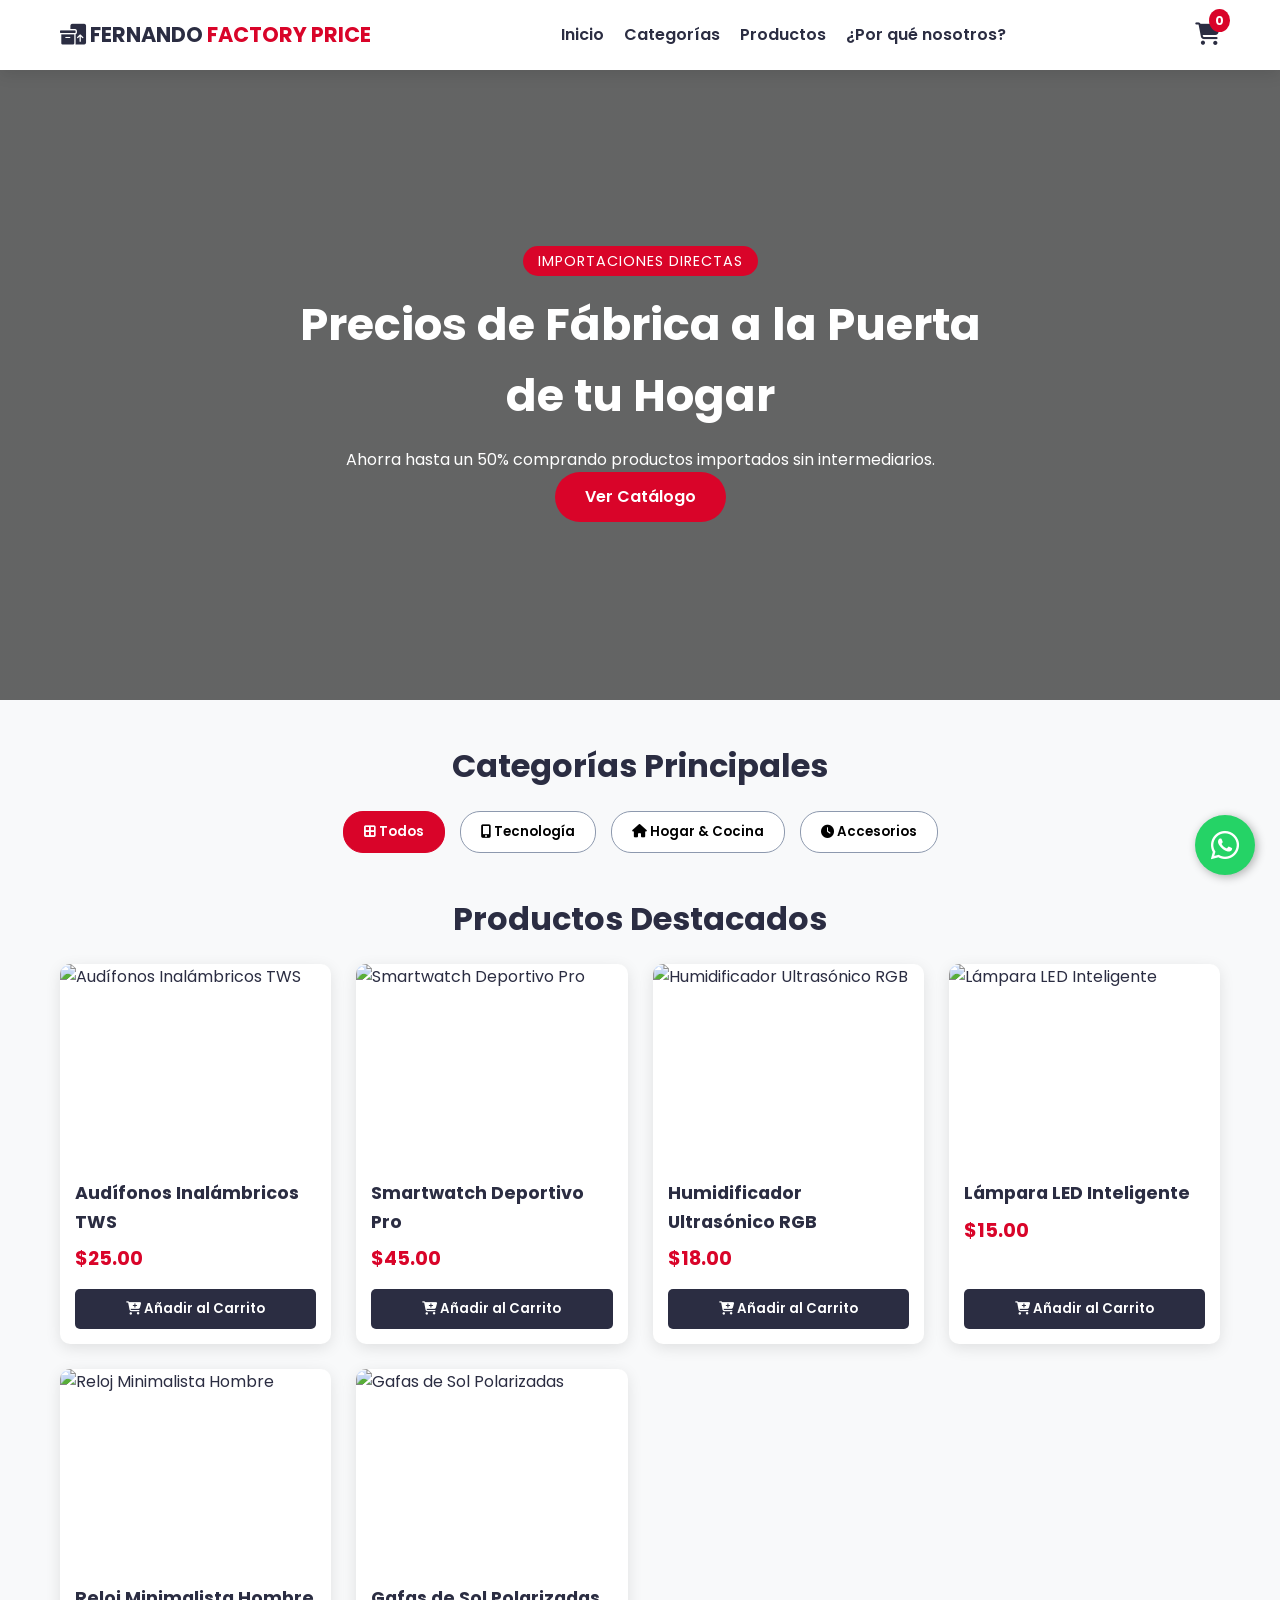
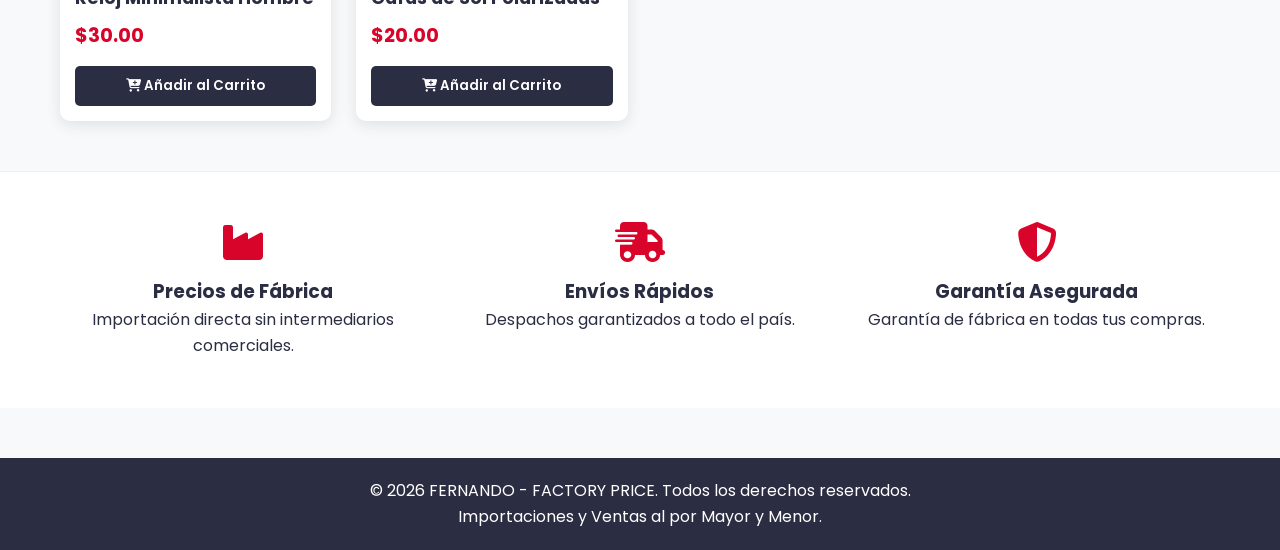
==== index.html @ 57cb058f "Add files via upload" ====
<!DOCTYPE html>
<html lang="es">
<head>
    <meta charset="UTF-8">
    <meta name="viewport" content="width=device-width, initial-scale=1.0">
    <title>FERNANDO - FACTORY PRICE | Productos Importados Directos de Fábrica</title>
    <!-- FontAwesome para iconos -->
    <link rel="stylesheet" href="https://cdnjs.cloudflare.com/ajax/libs/font-awesome/6.4.0/css/all.min.css">
    <!-- Google Fonts -->
    <link href="https://fonts.googleapis.com/css2?family=Poppins:wght@300;400;600;700&display=swap" rel="stylesheet">
    <link rel="stylesheet" href="style.css">
</head>
<body>

    <!-- Header / Navegación -->
    <header class="header">
        <div class="container navbar">
            <a href="#" class="logo">
                <i class="fa-solid fa-boxes-packing"></i> FERNANDO <span>FACTORY PRICE</span>
            </a>
            
            <nav class="nav-menu" id="nav-menu">
                <a href="#hero">Inicio</a>
                <a href="#categorias">Categorías</a>
                <a href="#productos">Productos</a>
                <a href="#confianza">¿Por qué nosotros?</a>
            </nav>

            <div class="nav-icons">
                <div class="cart-icon" id="cart-icon">
                    <i class="fa-solid fa-cart-shopping"></i>
                    <span class="cart-count" id="cart-count">0</span>
                </div>
                <div class="menu-toggle" id="menu-toggle">
                    <i class="fa-solid fa-bars"></i>
                </div>
            </div>
        </div>
    </header>

    <!-- Banner Hero -->
    <section class="hero" id="hero">
        <div class="hero-content">
            <span class="badge">Importaciones Directas</span>
            <h1>Precios de Fábrica a la Puerta de tu Hogar</h1>
            <p>Ahorra hasta un 50% comprando productos importados sin intermediarios.</p>
            <a href="#productos" class="btn btn-primary">Ver Catálogo</a>
        </div>
    </section>

    <!-- Categorías -->
    <section class="container categories-section" id="categorias">
        <h2 class="section-title">Categorías Principales</h2>
        <div class="categories-grid">
            <button class="category-btn active" data-category="todos">
                <i class="fa-solid fa-border-all"></i> Todos
            </button>
            <button class="category-btn" data-category="tecnologia">
                <i class="fa-solid fa-mobile-screen-button"></i> Tecnología
            </button>
            <button class="category-btn" data-category="hogar">
                <i class="fa-solid fa-house"></i> Hogar & Cocina
            </button>
            <button class="category-btn" data-category="accesorios">
                <i class="fa-solid fa-clock"></i> Accesorios
            </button>
        </div>
    </section>

    <!-- Catálogo de Productos -->
    <section class="container products-section" id="productos">
        <h2 class="section-title">Productos Destacados</h2>
        <div class="products-grid" id="products-grid">
            <!-- Los productos se cargan dinámicamente con JavaScript -->
        </div>
    </section>

    <!-- Sección de Confianza / Beneficios -->
    <section class="trust-section" id="confianza">
        <div class="container trust-grid">
            <div class="trust-card">
                <i class="fa-solid fa-industry"></i>
                <h3>Precios de Fábrica</h3>
                <p>Importación directa sin intermediarios comerciales.</p>
            </div>
            <div class="trust-card">
                <i class="fa-solid fa-truck-fast"></i>
                <h3>Envíos Rápidos</h3>
                <p>Despachos garantizados a todo el país.</p>
            </div>
            <div class="trust-card">
                <i class="fa-solid fa-shield-halved"></i>
                <h3>Garantía Asegurada</h3>
                <p>Garantía de fábrica en todas tus compras.</p>
            </div>
        </div>
    </section>

    <!-- Modal Carrito de Compras -->
    <div class="cart-modal" id="cart-modal">
        <div class="cart-content">
            <div class="cart-header">
                <h3>Tu Carrito de Compras</h3>
                <span class="close-btn" id="close-cart">&times;</span>
            </div>
            <div class="cart-items" id="cart-items">
                <!-- Ítems del carrito insertados vía JS -->
            </div>
            <div class="cart-footer">
                <div class="cart-total">
                    <span>Total:</span>
                    <span id="cart-total-price">$0.00</span>
                </div>
                <button class="btn btn-whatsapp-checkout" id="whatsapp-checkout">
                    <i class="fa-brands fa-whatsapp"></i> Finalizar Pedido por WhatsApp
                </button>
            </div>
        </div>
    </div>

    <!-- Botón Flotante de WhatsApp -->
    <a href="https://wa.me/573143753293?text=Hola,%20me%20gustaría%20obtener%20más%20información%20sobre%20sus%20productos." class="whatsapp-float" target="_blank" rel="noopener noreferrer">
        <i class="fa-brands fa-whatsapp"></i>
    </a>

    <!-- Footer -->
    <footer>
        <div class="container footer-content">
            <p>&copy; 2026 FERNANDO - FACTORY PRICE. Todos los derechos reservados.</p>
            <p>Importaciones y Ventas al por Mayor y Menor.</p>
        </div>
    </footer>

    <script src="script.js"></script>
</body>
</html>
---- style.css ----
/* Variables Globales */
:root {
    --primary-color: #d90429;
    --primary-hover: #ef233c;
    --dark-color: #2b2d42;
    --light-color: #f8f9fa;
    --gray-color: #8d99ae;
    --whatsapp-color: #25d366;
    --whatsapp-hover: #128c7e;
    --shadow: 0 4px 15px rgba(0,0,0,0.1);
    --transition: all 0.3s ease;
}

* {
    margin: 0;
    padding: 0;
    box-sizing: border-box;
    font-family: 'Poppins', sans-serif;
}

body {
    background-color: var(--light-color);
    color: var(--dark-color);
    line-height: 1.6;
}

.container {
    max-width: 1200px;
    margin: 0 auto;
    padding: 0 20px;
}

/* Header & Nav */
.header {
    background-color: #ffffff;
    box-shadow: var(--shadow);
    position: sticky;
    top: 0;
    z-index: 100;
}

.navbar {
    display: flex;
    justify-content: space-between;
    align-items: center;
    height: 70px;
}

.logo {
    font-size: 1.3rem;
    font-weight: 700;
    color: var(--dark-color);
    text-decoration: none;
}

.logo span {
    color: var(--primary-color);
}

.nav-menu {
    display: flex;
    gap: 20px;
}

.nav-menu a {
    text-decoration: none;
    color: var(--dark-color);
    font-weight: 600;
    transition: var(--transition);
}

.nav-menu a:hover {
    color: var(--primary-color);
}

.nav-icons {
    display: flex;
    align-items: center;
    gap: 20px;
}

.cart-icon {
    position: relative;
    font-size: 1.4rem;
    cursor: pointer;
}

.cart-count {
    position: absolute;
    top: -8px;
    right: -10px;
    background: var(--primary-color);
    color: #fff;
    font-size: 0.75rem;
    font-weight: bold;
    border-radius: 50%;
    padding: 2px 6px;
}

.menu-toggle {
    display: none;
    font-size: 1.5rem;
    cursor: pointer;
}

/* Hero Section */
.hero {
    background: linear-gradient(rgba(0,0,0,0.6), rgba(0,0,0,0.6)), url('https://images.unsplash.com/photo-1586528116311-ad8dd3c8310d?auto=format&fit=crop&w=1350&q=80') center/cover no-repeat;
    height: 70vh;
    display: flex;
    align-items: center;
    justify-content: center;
    text-align: center;
    color: white;
    padding: 0 20px;
}

.hero-content {
    max-width: 700px;
}

.badge {
    background-color: var(--primary-color);
    padding: 5px 15px;
    border-radius: 20px;
    font-size: 0.9rem;
    text-transform: uppercase;
    letter-spacing: 1px;
}

.hero h1 {
    font-size: 2.8rem;
    margin: 15px 0;
}

.btn {
    display: inline-block;
    padding: 12px 30px;
    border-radius: 25px;
    text-decoration: none;
    font-weight: 600;
    cursor: pointer;
    border: none;
    transition: var(--transition);
}

.btn-primary {
    background-color: var(--primary-color);
    color: white;
}

.btn-primary:hover {
    background-color: var(--primary-hover);
}

/* Categorías & Títulos */
.section-title {
    text-align: center;
    margin: 40px 0 20px;
    font-size: 2rem;
    position: relative;
}

.categories-grid {
    display: flex;
    justify-content: center;
    gap: 15px;
    flex-wrap: wrap;
    margin-bottom: 30px;
}

.category-btn {
    padding: 10px 20px;
    border: 1px solid var(--gray-color);
    background: white;
    border-radius: 20px;
    cursor: pointer;
    font-weight: 600;
    transition: var(--transition);
}

.category-btn.active, .category-btn:hover {
    background: var(--primary-color);
    color: white;
    border-color: var(--primary-color);
}

/* Grilla de Productos */
.products-grid {
    display: grid;
    grid-template-columns: repeat(auto-fit, minmax(250px, 1fr));
    gap: 25px;
    margin-bottom: 50px;
}

.product-card {
    background: white;
    border-radius: 10px;
    overflow: hidden;
    box-shadow: var(--shadow);
    transition: var(--transition);
    display: flex;
    flex-direction: column;
}

.product-card:hover {
    transform: translateY(-5px);
}

.product-card img {
    width: 100%;
    height: 200px;
    object-fit: cover;
}

.product-info {
    padding: 15px;
    display: flex;
    flex-direction: column;
    flex-grow: 1;
}

.product-title {
    font-size: 1.1rem;
    margin-bottom: 8px;
}

.product-price {
    font-size: 1.2rem;
    color: var(--primary-color);
    font-weight: 700;
    margin-bottom: 15px;
}

.add-to-cart-btn {
    margin-top: auto;
    background: var(--dark-color);
    color: white;
    padding: 10px;
    border: none;
    border-radius: 5px;
    cursor: pointer;
    font-weight: 600;
    width: 100%;
    transition: var(--transition);
}

.add-to-cart-btn:hover {
    background: var(--primary-color);
}

/* Sección Confianza */
.trust-section {
    background: white;
    padding: 50px 0;
    border-top: 1px solid #eee;
}

.trust-grid {
    display: grid;
    grid-template-columns: repeat(auto-fit, minmax(250px, 1fr));
    gap: 30px;
    text-align: center;
}

.trust-card i {
    font-size: 2.5rem;
    color: var(--primary-color);
    margin-bottom: 15px;
}

/* Carrito Modal */
.cart-modal {
    display: none;
    position: fixed;
    top: 0;
    left: 0;
    width: 100%;
    height: 100%;
    background: rgba(0,0,0,0.5);
    z-index: 1000;
    justify-content: flex-end;
}

.cart-modal.active {
    display: flex;
}

.cart-content {
    background: white;
    width: 100%;
    max-width: 400px;
    height: 100%;
    display: flex;
    flex-direction: column;
    padding: 20px;
    box-shadow: -5px 0 15px rgba(0,0,0,0.2);
}

.cart-header {
    display: flex;
    justify-content: space-between;
    align-items: center;
    border-bottom: 1px solid #eee;
    padding-bottom: 15px;
}

.close-btn {
    font-size: 2rem;
    cursor: pointer;
}

.cart-items {
    flex-grow: 1;
    overflow-y: auto;
    margin: 20px 0;
}

.cart-item {
    display: flex;
    justify-content: space-between;
    align-items: center;
    margin-bottom: 15px;
    border-bottom: 1px solid #f0f0f0;
    padding-bottom: 10px;
}

.cart-item-details h4 {
    font-size: 0.95rem;
}

.cart-item-price {
    font-size: 0.85rem;
    color: var(--gray-color);
}

.remove-item {
    color: var(--primary-color);
    cursor: pointer;
}

.cart-footer {
    border-top: 1px solid #eee;
    padding-top: 15px;
}

.cart-total {
    display: flex;
    justify-content: space-between;
    font-size: 1.2rem;
    font-weight: 700;
    margin-bottom: 15px;
}

.btn-whatsapp-checkout {
    width: 100%;
    background: var(--whatsapp-color);
    color: white;
    font-size: 1rem;
}

.btn-whatsapp-checkout:hover {
    background: var(--whatsapp-hover);
}

/* Botón Flotante WhatsApp */
.whatsapp-float {
    position: fixed;
    bottom: 25px;
    right: 25px;
    background-color: var(--whatsapp-color);
    color: white;
    width: 60px;
    height: 60px;
    border-radius: 50%;
    display: flex;
    justify-content: center;
    align-items: center;
    font-size: 2rem;
    box-shadow: 2px 2px 10px rgba(0,0,0,0.3);
    z-index: 99;
    text-decoration: none;
    transition: var(--transition);
}

.whatsapp-float:hover {
    transform: scale(1.1);
    background-color: var(--whatsapp-hover);
}

/* Footer */
footer {
    background: var(--dark-color);
    color: white;
    text-align: center;
    padding: 20px 0;
    margin-top: 50px;
}

/* Responsive Menu Mobile */
@media (max-width: 768px) {
    .menu-toggle {
        display: block;
    }

    .nav-menu {
        display: none;
        position: absolute;
        top: 70px;
        left: 0;
        width: 100%;
        background: white;
        flex-direction: column;
        padding: 20px;
        box-shadow: var(--shadow);
    }

    .nav-menu.active {
        display: flex;
    }
}
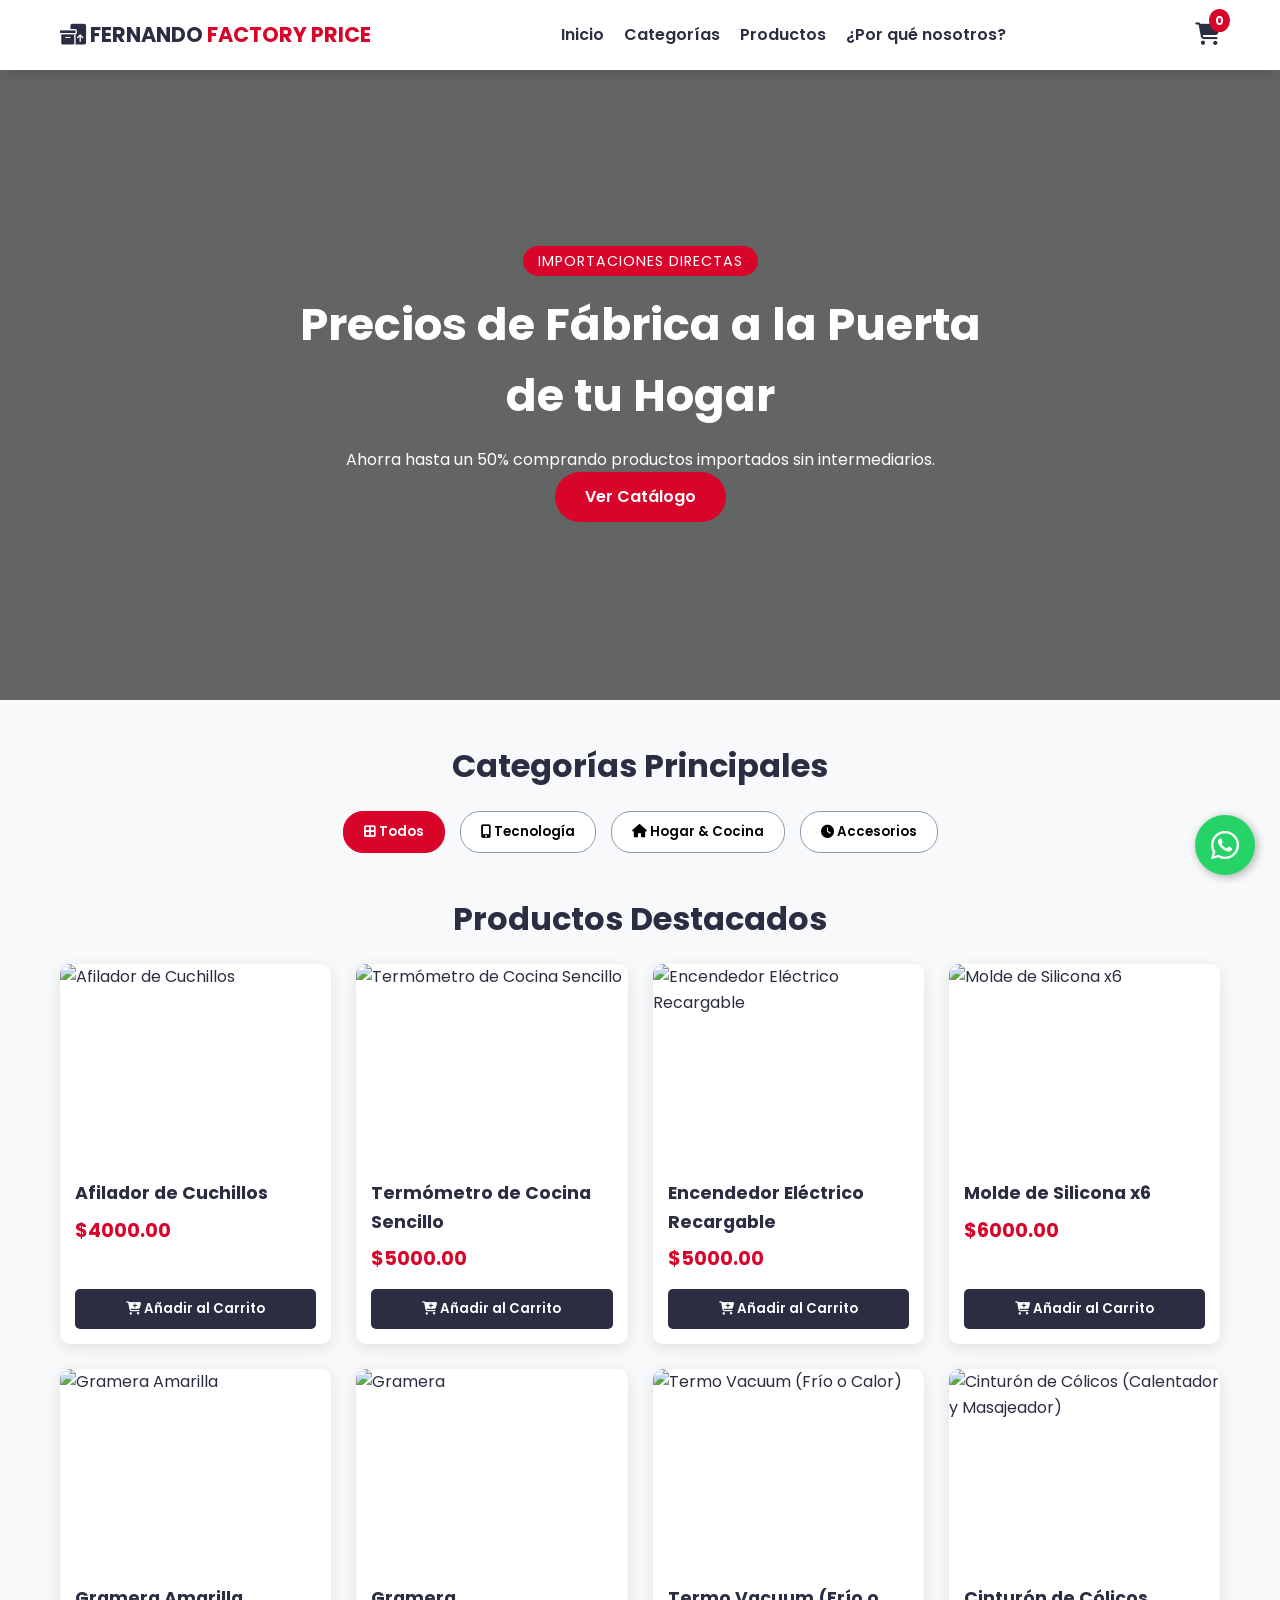
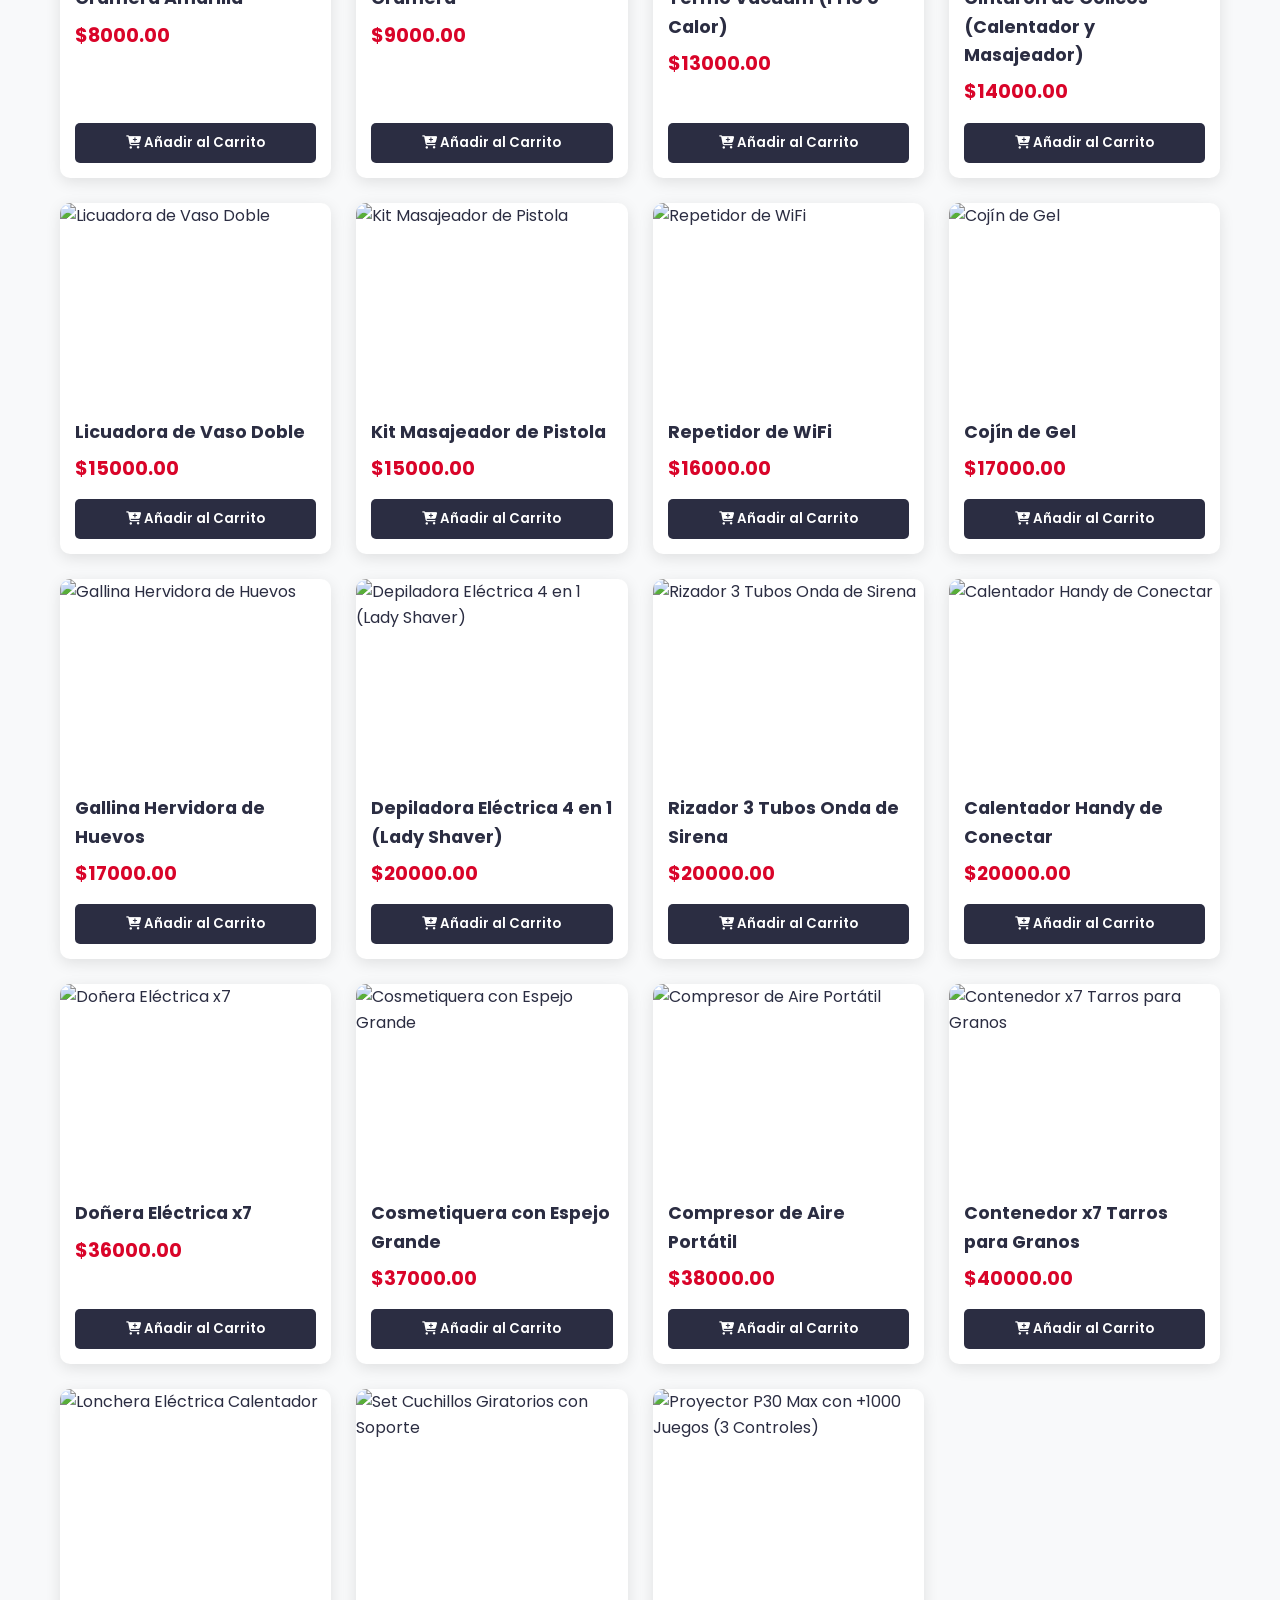
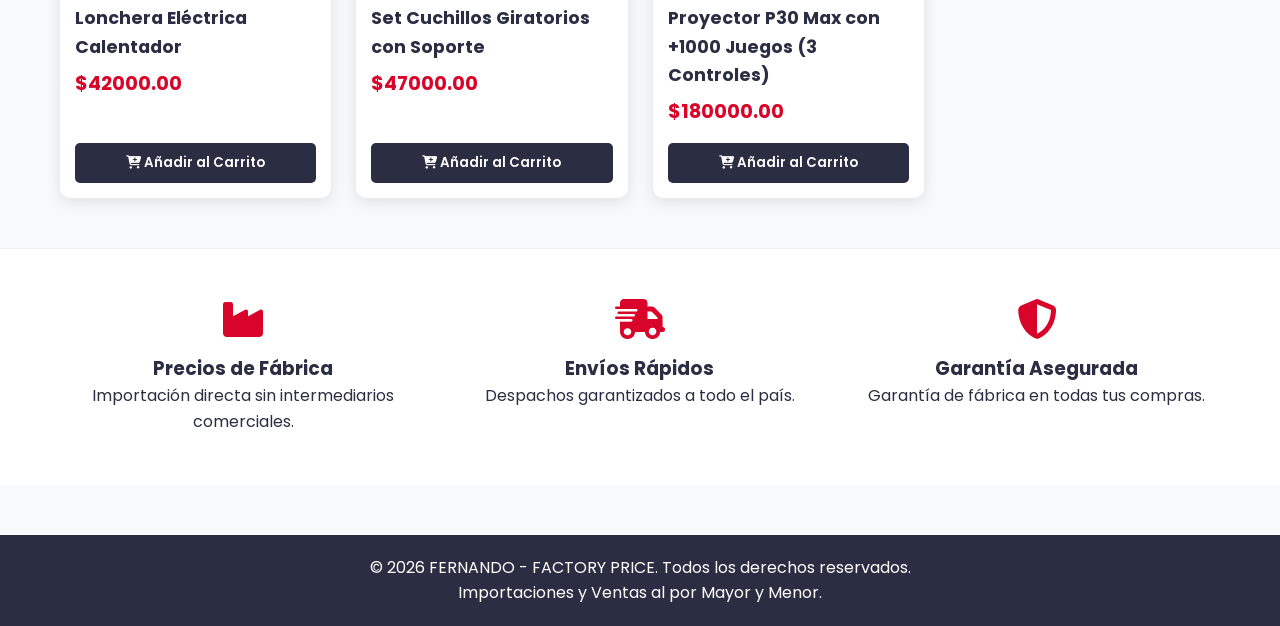
==== commit 2720d3bf: "Update index.html" ====
--- a/index.html
+++ b/index.html
@@ -3,7 +3,7 @@
 <head>
     <meta charset="UTF-8">
     <meta name="viewport" content="width=device-width, initial-scale=1.0">
-    <title>FERNANDO - FACTORY PRICE | Productos Importados Directos de Fábrica</title>
+    <title>IMPORT HOME | Productos Importados Directos de Fábrica</title>
     <!-- FontAwesome para iconos -->
     <link rel="stylesheet" href="https://cdnjs.cloudflare.com/ajax/libs/font-awesome/6.4.0/css/all.min.css">
     <!-- Google Fonts -->
@@ -133,4 +133,4 @@
 
     <script src="script.js"></script>
 </body>
-</html>+</html>
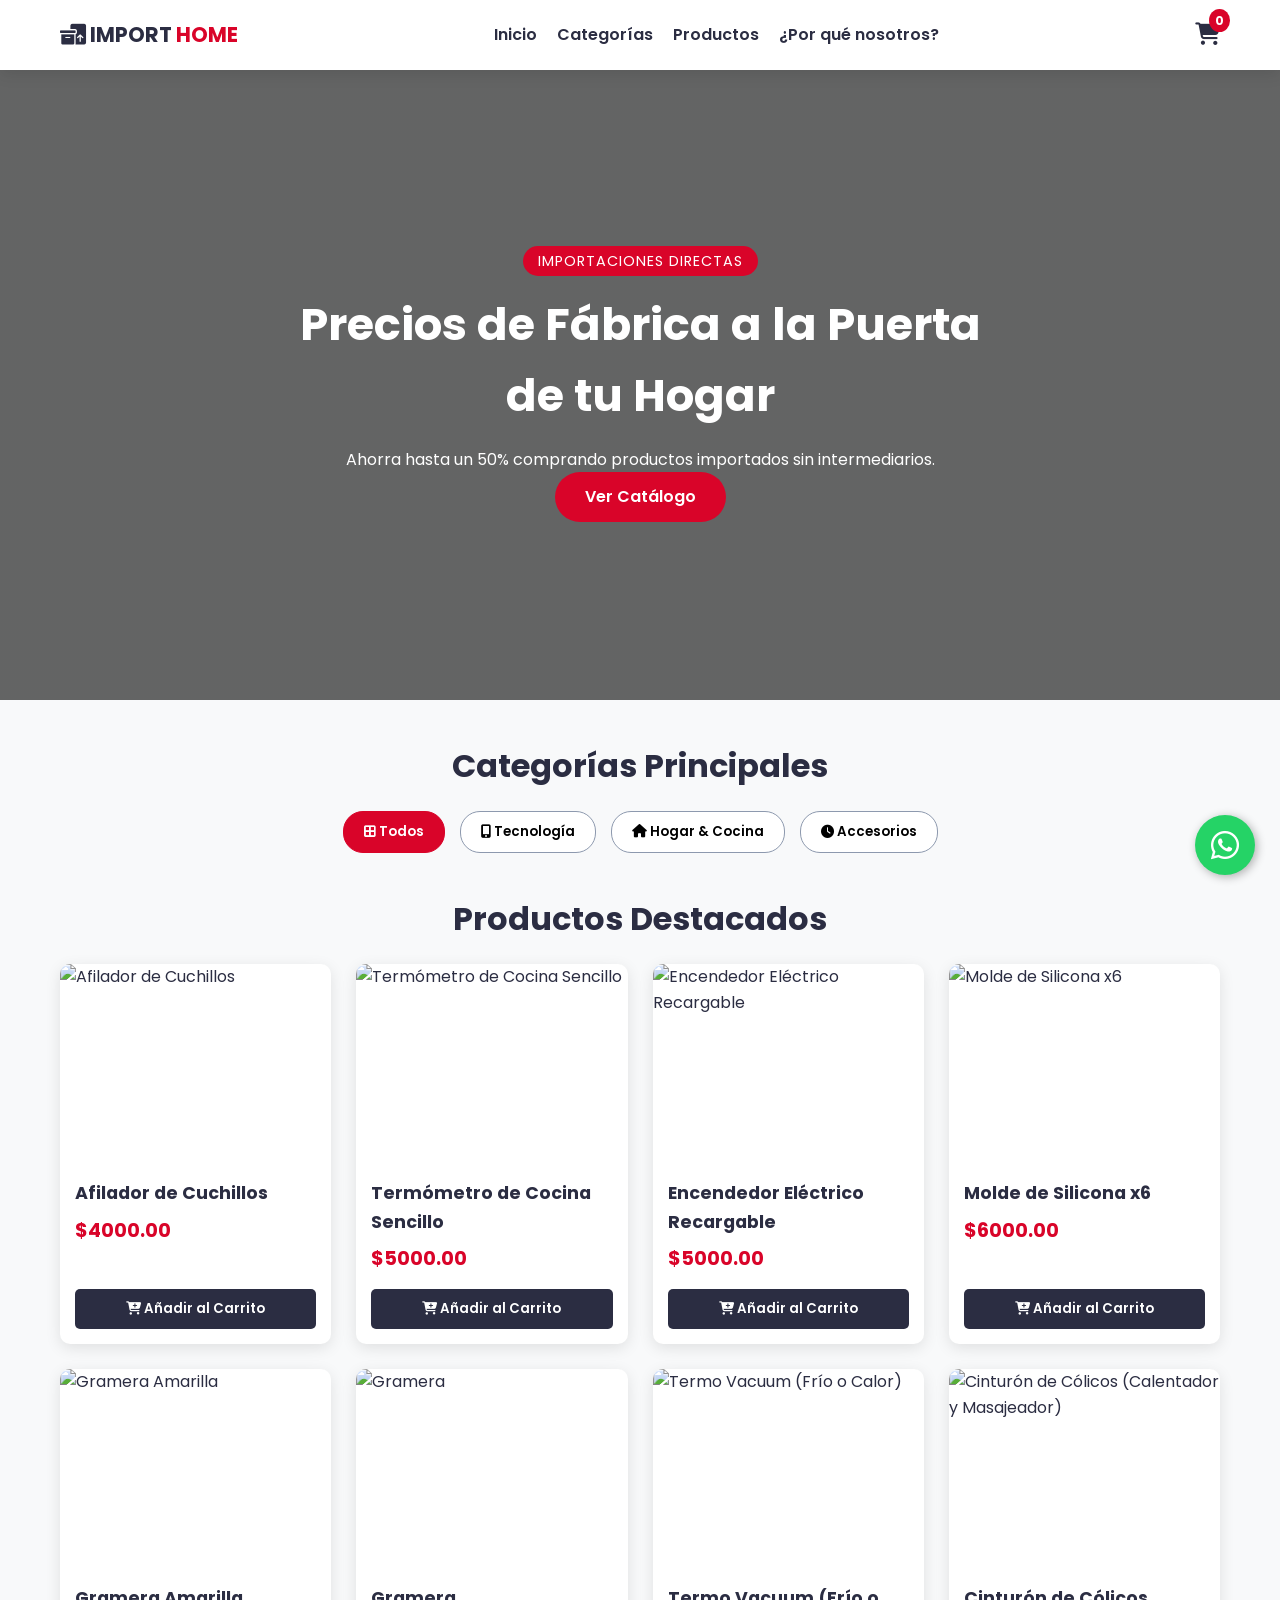
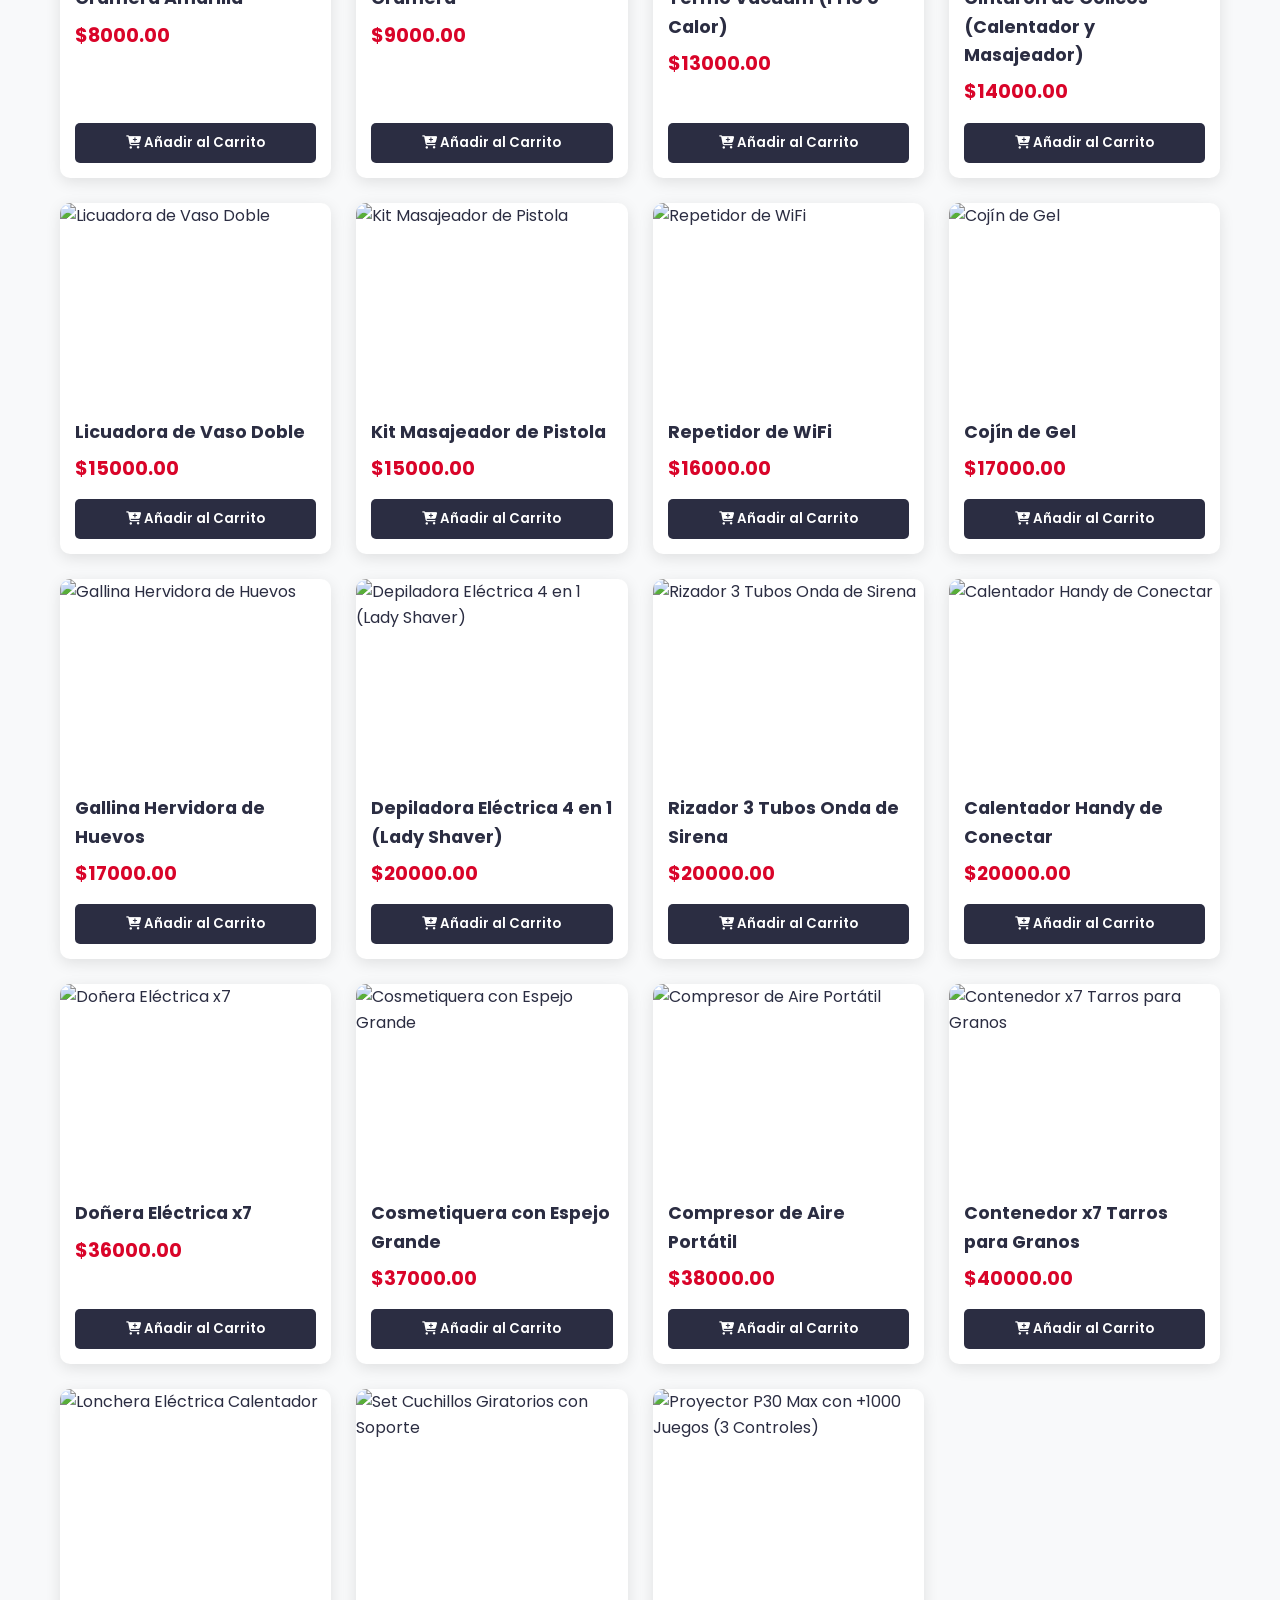
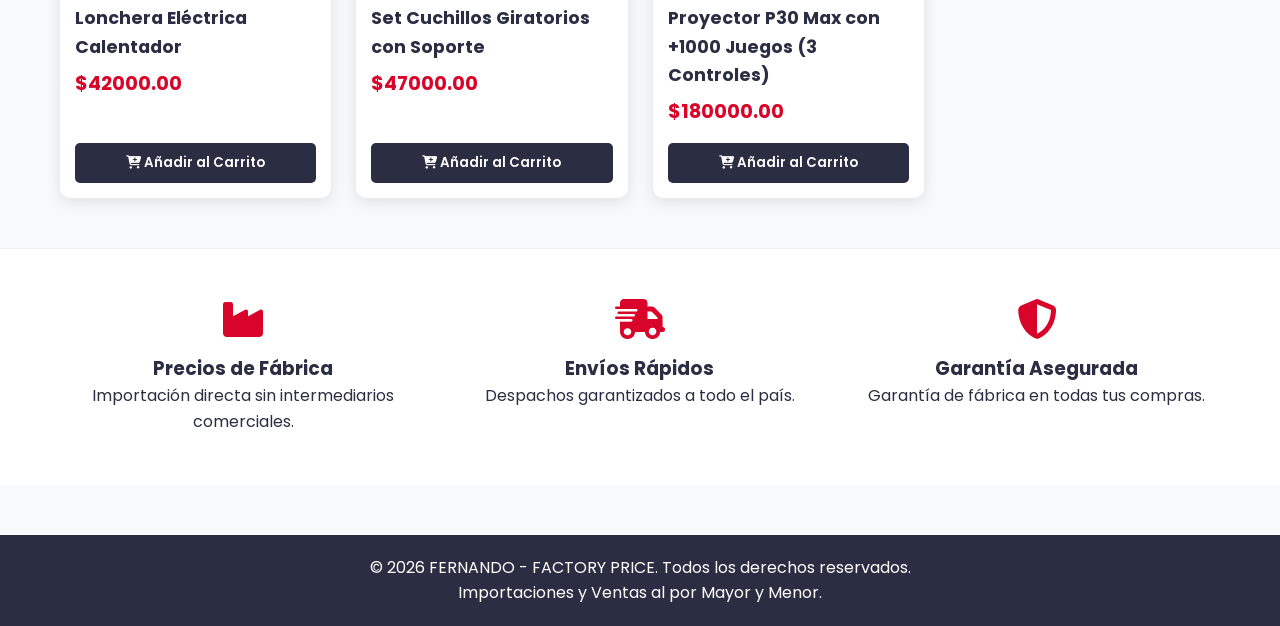
==== commit 5c570c4a: "Update index.html" ====
--- a/index.html
+++ b/index.html
@@ -16,7 +16,7 @@
     <header class="header">
         <div class="container navbar">
             <a href="#" class="logo">
-                <i class="fa-solid fa-boxes-packing"></i> FERNANDO <span>FACTORY PRICE</span>
+                <i class="fa-solid fa-boxes-packing"></i> IMPORT <span>HOME</span>
             </a>
             
             <nav class="nav-menu" id="nav-menu">
